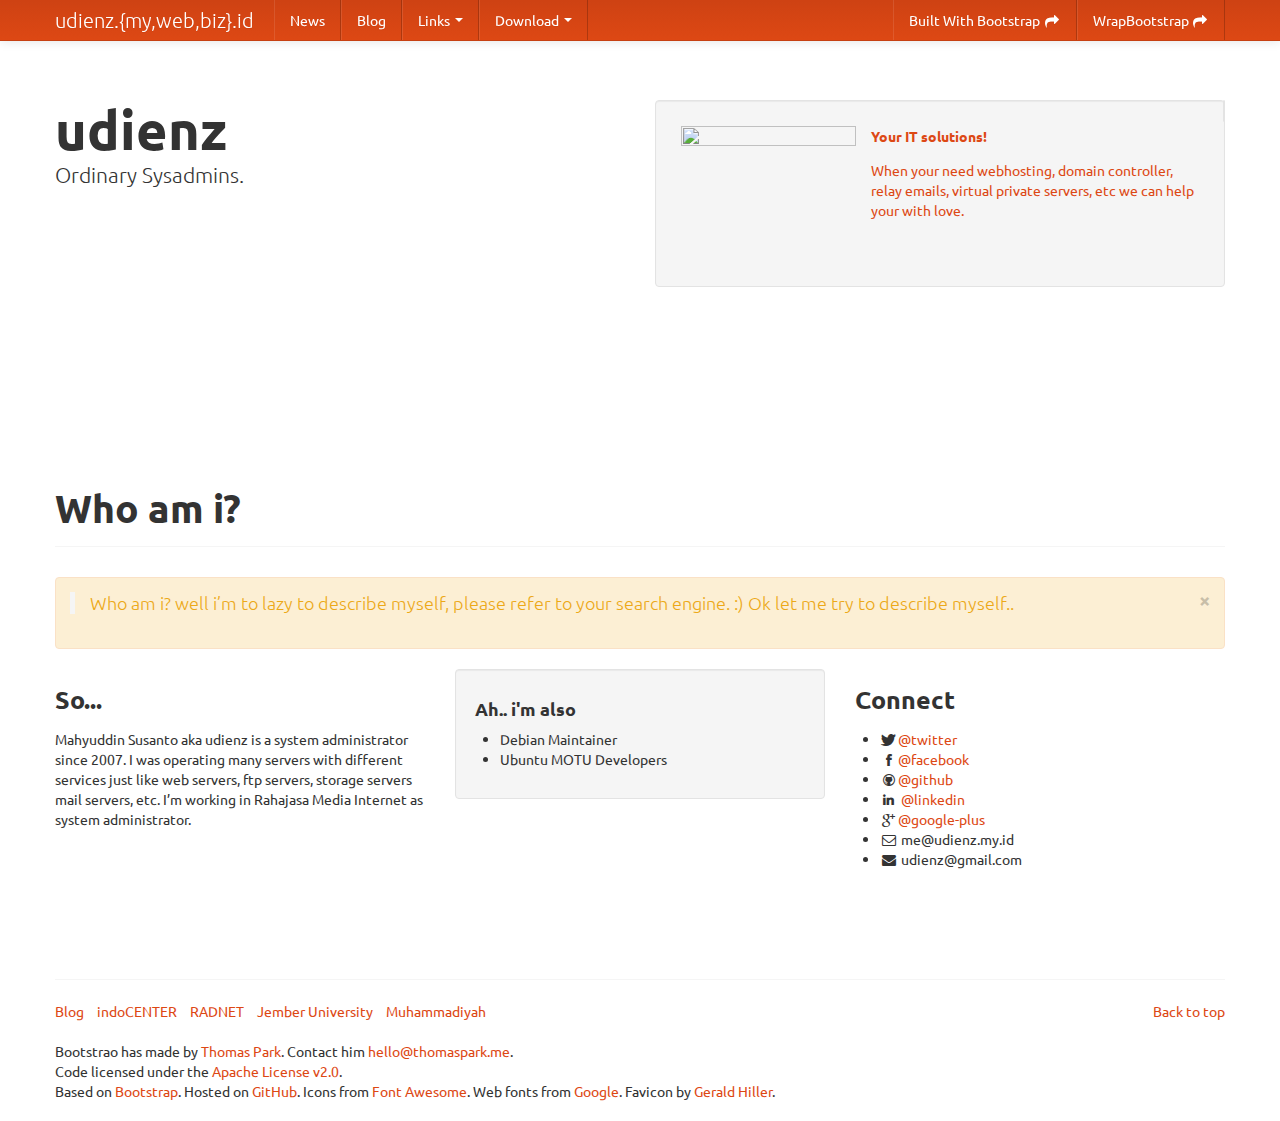
==== index.html @ 597991fa "Initial commit" ====
<!DOCTYPE html>
<html lang="en">
  <head>
    <meta charset="utf-8">
    <title>Bootswatch: United</title>
    <meta name="viewport" content="width=device-width, initial-scale=1.0">
    <meta name="description" content="Ubuntu orange and unique font.">
    <meta name="author" content="Thomas Park">

    <!--[if lt IE 9]>
      <script src="http://html5shim.googlecode.com/svn/trunk/html5.js"></script>
    <![endif]-->

    <link href="bootstrap.min.css" rel="stylesheet">
    <link href="../default/bootstrap-responsive.min.css" rel="stylesheet">
<!--    <link href="../css/font-awesome.min.css" rel="stylesheet"> -->
    <link href="../css/font-awesome.css" rel="stylesheet">
    <link href="../css/bootswatch.css" rel="stylesheet">

   <script type="text/javascript">

     var _gaq = _gaq || [];
      _gaq.push(['_setAccount', 'UA-23019901-1']);
      _gaq.push(['_setDomainName', "bootswatch.com"]);
        _gaq.push(['_setAllowLinker', true]);
      _gaq.push(['_trackPageview']);

     (function() {
       var ga = document.createElement('script'); ga.type = 'text/javascript'; ga.async = true;
       ga.src = ('https:' == document.location.protocol ? 'https://ssl' : 'http://www') + '.google-analytics.com/ga.js';
       var s = document.getElementsByTagName('script')[0]; s.parentNode.insertBefore(ga, s);
     })();

   </script>

  </head>

  <body class="preview" id="top" data-spy="scroll" data-target=".subnav" data-offset="80">
  <!--  <script src="../js/bsa.js"></script> -->


  <!-- Navbar
    ================================================== -->
 <div class="navbar navbar-fixed-top">
   <div class="navbar-inner">
     <div class="container">
       <a class="btn btn-navbar" data-toggle="collapse" data-target=".nav-collapse">
         <span class="icon-bar"></span>
         <span class="icon-bar"></span>
         <span class="icon-bar"></span>
       </a>
       <a class="brand" href="../">udienz.{my,web,biz}.id</a>
       <div class="nav-collapse collapse" id="main-menu">
        <ul class="nav" id="main-menu-left">
          <li><a onclick="pageTracker._link(this.href); return false;" href="http://news.bootswatch.com">News</a></li>
          <li><a id="swatch-link" href="http://log.udienz.web.id">Blog</a></li>
          <li class="dropdown">
            <a class="dropdown-toggle" data-toggle="dropdown" href="#">Links <b class="caret"></b></a>
            <ul class="dropdown-menu" id="swatch-menu">
              <li><a href="../default">Default</a></li>
              <li class="divider"></li>
              <li><a href="https://www.indocenter.co.id">indoCENTER</a></li>
              <li><a href="http://www.rad.net.id/">RADNET</a></li>
              <li><a href="../cosmo">Cosmo</a></li>
              <li><a href="../cyborg">Cyborg</a></li>
              <li><a href="../journal">Journal</a></li>
              <li><a href="../readable">Readable</a></li>
              <li><a href="../simplex">Simplex</a></li>
              <li><a href="../slate">Slate</a></li>
              <li><a href="../spacelab">Spacelab</a></li>
              <li><a href="../spruce">Spruce</a></li>
              <li><a href="../superhero">Superhero</a></li>
              <li><a href="../united">United</a></li>
            </ul>
          </li>
          <li class="dropdown" id="preview-menu">
            <a class="dropdown-toggle" data-toggle="dropdown" href="#">Download <b class="caret"></b></a>
            <ul class="dropdown-menu">
              <li><a target="_blank" href="bootstrap.min.css">bootstrap.min.css</a></li>
              <li><a target="_blank" href="bootstrap.css">bootstrap.css</a></li>
              <li class="divider"></li>
              <li><a target="_blank" href="variables.less">variables.less</a></li>
              <li><a target="_blank" href="bootswatch.less">bootswatch.less</a></li>
            </ul>
          </li>
        </ul>
        <ul class="nav pull-right" id="main-menu-right">
          <li><a rel="tooltip" target="_blank" href="http://builtwithbootstrap.com/" title="Showcase of Bootstrap sites &amp; apps" onclick="_gaq.push(['_trackEvent', 'click', 'outbound', 'builtwithbootstrap']);">Built With Bootstrap <i class="icon-share-alt"></i></a></li>
          <li><a rel="tooltip" target="_blank" href="https://wrapbootstrap.com/?ref=bsw" title="Marketplace for premium Bootstrap templates" onclick="_gaq.push(['_trackEvent', 'click', 'outbound', 'wrapbootstrap']);">WrapBootstrap <i class="icon-share-alt"></i></a></li>
        </ul>
       </div>
     </div>
   </div>
 </div>

    <div class="container">


<!-- Masthead
================================================== -->

<header class="jumbotron subhead" id="overview">
  <div class="row">
    <div class="span6">
      <h1>udienz</h1>
      <p class="lead">Ordinary Sysadmins.</p>
    </div>
    <div class="span6">
      <div class="bsa well">
          <div id="bsap_1277971" class="bsarocks bsap_c466df00a3cd5ee8568b5c4983b6bb19"></div>
      </div> 
      <div class="well" style="padding: 25px 25px 15px 25px;">
        <a href="https://www.indocenter.co.id/" target="_blank">
          <span style="float: left; margin: 0 15px 10px 0;">
            <img src="https://www.indocenter.co.id/img/logo_indocenter.png" width="175" height="135">
          </span>
        </a>
        <a href="https://www.indocenter.co.id/" target="_blank">
          <span style="display: block; font-weight: bold; margin-bottom: 1em;">Your IT solutions!</span>
          <span style="display: block;">When your need webhosting, domain controller, relay emails, virtual private servers, etc we can
          help your with love.</span>
        </a>
        <div style="clear:both"></div>
      </div>
    </div>
  </div>
  <!--
  <div class="subnav">
    <ul class="nav nav-pills">
      <li><a href="#typography">Typography</a></li>
      <li><a href="#navbar">Navbar</a></li>
      <li><a href="#buttons">Buttons</a></li>
      <li><a href="#forms">Forms</a></li>
      <li><a href="#tables">Tables</a></li>
      <li><a href="#miscellaneous">Miscellaneous</a></li>
    </ul>
  </div> -->

</header>




<!-- Typography
================================================== -->
<section id="typography">
  <div class="page-header">
    <h1>Who am i?</h1>
  </div>

  <!-- Headings & Paragraph Copy -->

  <div class="row">
    <div class="span12">
      <div class="alert alert-block">
          <a class="close">&times;</a>
      <blockquote>
        <p>Who am i? well i’m to lazy to describe myself, please refer to your search engine. :) Ok let me try to describe myself..</p>
        <!-- <small>Someone famous in <cite title="Source Title">Source Title</cite></small> -->
      </blockquote>
      </div>
    </div>
  </div>
  
  <div class="row">

    <div class="span4">
      <h3>So...</h3>
      <p>Mahyuddin Susanto aka udienz is a system administrator since 2007. I was operating many servers with different services just like web servers, ftp servers, storage servers mail servers, etc. I’m working in Rahajasa Media Internet as system administrator.</p>
    </div>
    
    <div class="span4">
      <div class="well">
        <h4>Ah.. i'm also</h4>
	 <ul>
	  <li>Debian Maintainer</li>
	  <li>Ubuntu MOTU Developers</li>
	 </ul>
      </div>
    </div>



    <div class="span4">
      <h3>Connect</h3>
       <ul class="the-icons">
      	<li><i class="icon-twitter"></i><a href="http://twitter.com/udienz">@twitter</a></li>
      	<li><i class="icon-facebook"></i><a href="https://www.facebook.com/udienz.net">@facebook</a></li>
      	<li><i class="icon-github"></i><a href="https://github.com/udienz">@github</a></li>
      	<li><i class="icon-linkedin"></i> <a href="http://www.linkedin.com/in/udienz">@linkedin</a></li>
      	<li><i class="icon-google-plus"></i><a href="https://plus.google.com/u/0/107949925303168950269">@google-plus</a></li>
        <li><i class="icon-envelope"></i> me@udienz.my.id</li>
        <li><i class="icon-envelope-alt"></i> udienz@gmail.com</li>
       </ul>
    </div>

  </div>

</section>

<br><br><br><br>

     <!-- Footer
      ================================================== -->
      <hr>

      <footer id="footer">
        <p class="pull-right"><a href="#top">Back to top</a></p>
        <div class="links">
          <a href="http://news.bootswatch.com" onclick="pageTracker._link(this.href); return false;">Blog</a>
          <a href="https://www.indocenter.co.id">indoCENTER</a>
          <a href="http://www.rad.net.id/">RADNET</a>
          <a href="http://www.unej.ac.id/">Jember University</a>
          <a href="http://muhammadiyah.or.id/">Muhammadiyah</a>
        </div>
        Bootstrao has made by <a href="http://thomaspark.me">Thomas Park</a>. Contact him <a href="mailto:hello@thomaspark.me">hello@thomaspark.me</a>.<br/>
        Code licensed under the <a href="http://www.apache.org/licenses/LICENSE-2.0">Apache License v2.0</a>.<br/>
        Based on <a href="http://twitter.github.com/bootstrap/">Bootstrap</a>. Hosted on <a href="http://pages.github.com/">GitHub</a>. Icons from <a href="http://fortawesome.github.com/Font-Awesome/">Font Awesome</a>. Web fonts from <a href="http://www.google.com/webfonts">Google</a>. Favicon by <a href="https://twitter.com/geraldhiller">Gerald Hiller</a>.</p>
      </footer>

    </div><!-- /container -->



    <!-- Le javascript
    ================================================== -->
    <!-- Placed at the end of the document so the pages load faster -->
    <script src="http://ajax.googleapis.com/ajax/libs/jquery/1.9.1/jquery.min.js"></script>
    <script src="../js/jquery.smooth-scroll.min.js"></script>
    <script src="../js/bootstrap.min.js"></script>
    <script src="../js/bootswatch.js"></script>


  </body>
</html>
---- css/bootswatch.css ----
section {
	margin-top: 60px;
	padding-top: 100px;
}

/* index */

.tooltip-inner {
	max-width: 500px;
}

.hero-unit {
	padding-bottom: 5px;
	background-color: #F3F3F3;
	border: 1px solid #ddd;
	text-align: center;
}

.hero-unit h1,
.hero-unit p {
	margin-bottom: 15px;
}

#social {
	display: inline-block;
	margin-top: 45px;
	text-align: center;
}

#gh-star {
	margin-right: 10px;
}

.twitter-share-button  {
	margin-right: 15px;
}

.rss-button {
	width: 40px;
	height: 14px;
	font-size: 11px;
	line-height: 14px;
	font-weight: bold;
	margin: 0 0 10px;
	padding: 2px 5px 2px 4px;
}

.index h3 {
	text-align: center;
	font-size: 20px;
}

#ticker {
	margin-top: 40px;
	margin-bottom: 10px;
	font-size: 14px;
	line-height: 1.4;
}

.about {
	margin-top: 40px;
	margin-bottom: 40px;
}

.about > div {
	margin-bottom: 20px;
}

.about h3 {
	margin: 0;
	text-align: left;
}

.about i {
	margin-right: 8px;
	font-size: 1.3em;
}

#gallery {
	padding-top: 60px;
}

.thumbnail {
	margin-bottom: 20px;
	background-color: #f3f3f3;
	background-color: rgba(0, 0, 0, 0.05);
}

.thumbnail img {
	width: 100%;
	-webkit-border-radius: 7px;
	-moz-border-radius: 7px;
	border-radius: 7px;
}

.thumbnail .caption {
	color: inherit;
}

.thumbnail .caption p {
	overflow: hidden;
	text-overflow: ellipsis;
	white-space: nowrap;
}

.thumbnail h3 {
	text-align: left;
	margin-bottom: 0;
}

.thumbnail .btn-toolbar {
	margin-top: 15px;
	text-align: right;
}

#more {
	margin-top: 40px;
	margin-bottom: 20px;
	text-align: center;
}

.links {
	margin-bottom: 20px;
}

.links > a {
	margin-right: 10px;
}

.bsa {
	float: right;
	max-width: 400px;
	padding: 0;
}

body .one .bsa_it_ad {
	margin-bottom: -10px;
	padding: 25px 25px 15px 25px;
	background: none;
	border: none;
	font-family: inherit;
	color: inherit;
}

body .one .bsa_it_ad .bsa_it_t,
body .one .bsa_it_ad .bsa_it_d {
	color: inherit;
	font-size: inherit;
}

body .one .bsa_it_p {
	display: none;
}

.bsap img {
	-webkit-border-radius: 0;
	-moz-border-radius: 0;
	border-radius: 0;
}

#footer {
	margin-bottom: 20px;
}

#footer .links a {
	margin-right: 10px;
}

@media (max-width: 480px) {

	.hero-unit {
		padding: 20px 20px 0;
		margin: 0 0 20px;
	}

	.hero-unit h1 {
		font-size: 36px;
	}

	.hero-unit iframe {
		margin-right: 0 !important;
	}

	#social {
		margin-top: 0px;
		margin-bottom: 20px;
	}

	#social > span {
		display: block;
	}

	#ticker {
		margin-top: 0;
	}

	.about {
		margin-top: 0;
	}

	.about h3 {
		margin-top: 30px;
	}

	.about p {
		margin-bottom: 0;
	}

	.thumbnail .btn {
		font-size: 15px;
	}

	.modal {
		position: fixed !important;
		top: 25% !important;
	}
}

@media (min-width: 481px) and (max-width: 767px) {

	.hero-unit {
		margin-top: 0;
		padding: 30px;
	}

	.about {
		margin-top: 0;
	}
}

@media (max-width: 767px) {


	section {
		padding-top: 20px;
	}

	.bsa {
		float: none;
	}
}

@media (max-width: 979px) and (min-width: 768px) {

	.index .navbar {
		margin-bottom: 0;
	}

	.hero-unit {
		border-radius: 0;
	}

	section {
		padding-top: 20px;
	}

	.thumbnail .btn {
		padding: 6px 10px;
		font-size: 14px;
	}
}

@media (min-width: 980px) {

	.index {
		padding-top: 40px;
	}

	.preview {
		padding-top: 100px;
	}
}

/* preview */

.subhead {
	padding-bottom: 0;
	margin-bottom: 9px;
}

.subhead h1 {
	font-size: 54px;
}

.subhead > div:first-child {
	min-height: 200px;
}

/* subnav */
 
.subnav {
	margin-bottom: 60px;
	width: 100%;
	height: 36px;
	background-color: #eeeeee; /* Old browsers */
	background-repeat: repeat-x; /* Repeat the gradient */
	background-image: -moz-linear-gradient(top, #f5f5f5 0%, #eeeeee 100%); /* FF3.6+ */
	background-image: -webkit-gradient(linear, left top, left bottom, color-stop(0%,#f5f5f5), color-stop(100%,#eeeeee)); /* Chrome,Safari4+ */
	background-image: -webkit-linear-gradient(top, #f5f5f5 0%,#eeeeee 100%); /* Chrome 10+,Safari 5.1+ */
	background-image: -ms-linear-gradient(top, #f5f5f5 0%,#eeeeee 100%); /* IE10+ */
	background-image: -o-linear-gradient(top, #f5f5f5 0%,#eeeeee 100%); /* Opera 11.10+ */
	filter: progid:DXImageTransform.Microsoft.gradient( startColorstr='#f5f5f5', endColorstr='#eeeeee',GradientType=0 ); /* IE6-9 */
	background-image: linear-gradient(top, #f5f5f5 0%,#eeeeee 100%); /* W3C */
	border: 1px solid #e5e5e5;
	-webkit-border-radius: 4px;
	-moz-border-radius: 4px;
	border-radius: 4px;
}
 
.subnav .nav {
	margin-bottom: 0;
}
 
.subnav .nav > li > a {
	margin: 0;
	padding-top:    11px;
	padding-bottom: 11px;
	border-left: 1px solid #f5f5f5;
	border-right: 1px solid #e5e5e5;
	-webkit-border-radius: 0;
	-moz-border-radius: 0;
	border-radius: 0;
}
 
.subnav .nav > .active > a,
.subnav .nav > .active > a:hover {
	padding-left: 13px;
	color: #777;
	background-color: #e9e9e9;
	border-right-color: #ddd;
	border-left: 0;
	-webkit-box-shadow: inset 0 3px 5px rgba(0,0,0,.05);
	-moz-box-shadow: inset 0 3px 5px rgba(0,0,0,.05);
	box-shadow: inset 0 3px 5px rgba(0,0,0,.05);
}
 
.subnav .nav > .active > a .caret,
.subnav .nav > .active > a:hover .caret {
	border-top-color: #777;
}
 
.subnav .nav > li:first-child > a,
.subnav .nav > li:first-child > a:hover {
	border-left: 0;
	padding-left: 12px;
	-webkit-border-radius: 4px 0 0 4px;
	-moz-border-radius: 4px 0 0 4px;
	border-radius: 4px 0 0 4px;
}
 
.subnav .nav > li:last-child > a {
	border-right: 0;
}
 
.subnav .dropdown-menu {
	-webkit-border-radius: 0 0 4px 4px;
	-moz-border-radius: 0 0 4px 4px;
	border-radius: 0 0 4px 4px;
}
 
@media (max-width: 767px) {
 
	.subnav {
		position: static;
		top: auto;
		z-index: auto;
		width: auto;
		height: auto;
		background: #fff; /* whole background property since we use a background-image for gradient */
		-webkit-box-shadow: none;
		-moz-box-shadow: none;
		box-shadow: none;
	}
 
	.subnav .nav > li {
		float: none;
	}
 
	.subnav .nav > li > a {
		border: 0;
	}
 
	.subnav .nav > li + li > a {
		border-top: 1px solid #e5e5e5;
	}
 
	.subnav .nav > li:first-child > a,
	.subnav .nav > li:first-child > a:hover {
		-webkit-border-radius: 4px 4px 0 0;
		-moz-border-radius: 4px 4px 0 0;
		border-radius: 4px 4px 0 0;
	}
}
 
@media (min-width: 980px) {
  
	.subnav-fixed {
		position: fixed;
		top: 40px;
		left: 0;
		right: 0;
		z-index: 1020; /* 10 less than .navbar-fixed to prevent any overlap */
		border-color: #d5d5d5;
		border-width: 0 0 1px; /* drop the border on the fixed edges */
		-webkit-border-radius: 0;
		-moz-border-radius: 0;
		border-radius: 0;
		-webkit-box-shadow: inset 0 1px 0 #fff, 0 1px 5px rgba(0,0,0,.1);
		-moz-box-shadow: inset 0 1px 0 #fff, 0 1px 5px rgba(0,0,0,.1);
		box-shadow: inset 0 1px 0 #fff, 0 1px 5px rgba(0,0,0,.1);
		filter: progid:DXImageTransform.Microsoft.gradient(enabled=false); /* IE6-9 */
	}
  
	.subnav-fixed .nav {
		width: 938px;
		margin: 0 auto;
		padding: 0 1px;
	}
  
	.subnav .nav > li:first-child > a,
	.subnav .nav > li:first-child > a:hover {
		-webkit-border-radius: 0;
		-moz-border-radius: 0;
		border-radius: 0;
	}
}
 
@media (min-width: 1210px) {
 
	.subnav-fixed .nav {
		width: 1168px; /* 2px less to account for left/right borders being removed when in fixed mode */
	}
}
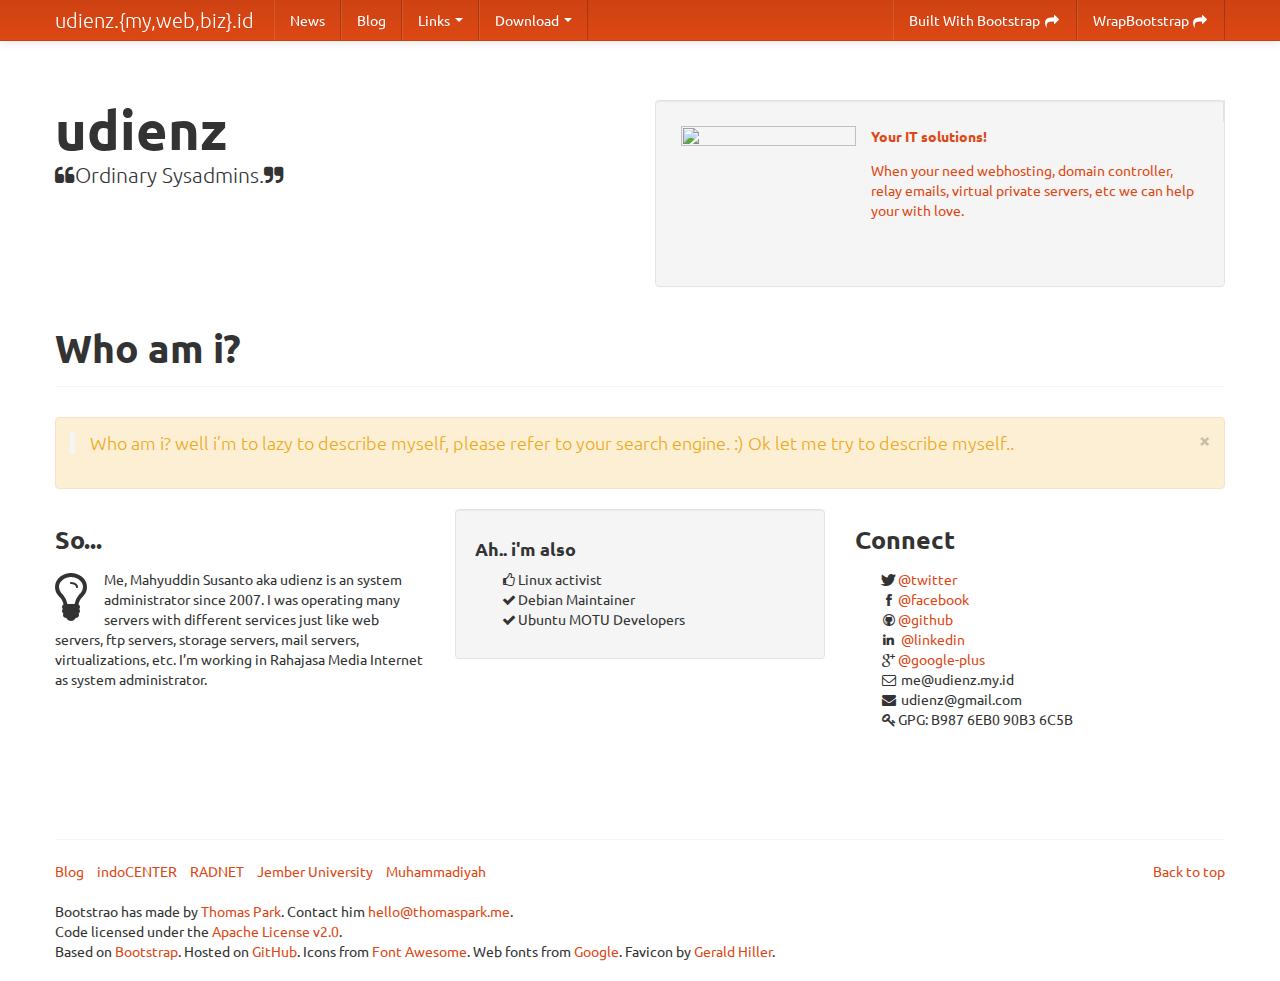
==== commit e0700603: "Change from Ubuntu theme to Canonical Theme" ====
--- a/index.html
+++ b/index.html
@@ -2,7 +2,7 @@
 <html lang="en">
   <head>
     <meta charset="utf-8">
-    <title>Bootswatch: United</title>
+    <title>udienz.{biz,my,web}.id</title>
     <meta name="viewport" content="width=device-width, initial-scale=1.0">
     <meta name="description" content="Ubuntu orange and unique font.">
     <meta name="author" content="Thomas Park">
@@ -12,16 +12,16 @@
     <![endif]-->
 
     <link href="bootstrap.min.css" rel="stylesheet">
-    <link href="../default/bootstrap-responsive.min.css" rel="stylesheet">
+    <link href="/default/bootstrap-responsive.min.css" rel="stylesheet">
 <!--    <link href="../css/font-awesome.min.css" rel="stylesheet"> -->
-    <link href="../css/font-awesome.css" rel="stylesheet">
-    <link href="../css/bootswatch.css" rel="stylesheet">
+    <link href="/css/font-awesome.css" rel="stylesheet">
+    <link href="/css/bootswatch.css" rel="stylesheet">
 
    <script type="text/javascript">
 
      var _gaq = _gaq || [];
       _gaq.push(['_setAccount', 'UA-23019901-1']);
-      _gaq.push(['_setDomainName', "bootswatch.com"]);
+      _gaq.push(['_setDomainName', "udienz.my.id"]);
         _gaq.push(['_setAllowLinker', true]);
       _gaq.push(['_trackPageview']);
 
@@ -41,7 +41,7 @@
 
   <!-- Navbar
     ================================================== -->
- <div class="navbar navbar-fixed-top">
+ <div class="navbar navbar-fixed-top navbar-inner-inverse">
    <div class="navbar-inner">
      <div class="container">
        <a class="btn btn-navbar" data-toggle="collapse" data-target=".nav-collapse">
@@ -103,7 +103,7 @@
   <div class="row">
     <div class="span6">
       <h1>udienz</h1>
-      <p class="lead">Ordinary Sysadmins.</p>
+      <p class="lead"><i class="icon-quote-left"></i>Ordinary Sysadmins.<i class="icon-quote-right"></i></p>
     </div>
     <div class="span6">
       <div class="bsa well">
@@ -166,15 +166,16 @@
 
     <div class="span4">
       <h3>So...</h3>
-      <p>Mahyuddin Susanto aka udienz is a system administrator since 2007. I was operating many servers with different services just like web servers, ftp servers, storage servers mail servers, etc. I’m working in Rahajasa Media Internet as system administrator.</p>
+      <p><i class="icon-lightbulb icon-4x pull-left"></i>Me, Mahyuddin Susanto aka udienz is an system administrator since 2007. I was operating many servers with different services just like web servers, ftp servers, storage servers, mail servers, virtualizations, etc. I’m working in Rahajasa Media Internet as system administrator.</p>
     </div>
     
     <div class="span4">
       <div class="well">
         <h4>Ah.. i'm also</h4>
-	 <ul>
-	  <li>Debian Maintainer</li>
-	  <li>Ubuntu MOTU Developers</li>
+	 <ul class="the-icons" style="list-style-type: none;">
+	  <li><i class="icon-thumbs-up"></i>Linux activist</li>
+	  <li><i class="icon-ok"></i>Debian Maintainer</li>
+	  <li><i class="icon-ok"></i>Ubuntu MOTU Developers</li>
 	 </ul>
       </div>
     </div>
@@ -183,7 +184,7 @@
 
     <div class="span4">
       <h3>Connect</h3>
-       <ul class="the-icons">
+       <ul class="the-icons" style="list-style-type: none;">
       	<li><i class="icon-twitter"></i><a href="http://twitter.com/udienz">@twitter</a></li>
       	<li><i class="icon-facebook"></i><a href="https://www.facebook.com/udienz.net">@facebook</a></li>
       	<li><i class="icon-github"></i><a href="https://github.com/udienz">@github</a></li>
@@ -191,6 +192,7 @@
       	<li><i class="icon-google-plus"></i><a href="https://plus.google.com/u/0/107949925303168950269">@google-plus</a></li>
         <li><i class="icon-envelope"></i> me@udienz.my.id</li>
         <li><i class="icon-envelope-alt"></i> udienz@gmail.com</li>
+        <li><i class="icon-key"></i>GPG: B987 6EB0 90B3 6C5B</li>
        </ul>
     </div>
 
--- a/css/bootswatch.css
+++ b/css/bootswatch.css
@@ -1,6 +1,7 @@
 section {
-	margin-top: 60px;
+/*	margin-top: 60px;
 	padding-top: 100px;
+	*/
 }
 
 /* index */
@@ -430,4 +431,4 @@
 	.subnav-fixed .nav {
 		width: 1168px; /* 2px less to account for left/right borders being removed when in fixed mode */
 	}
-}+}
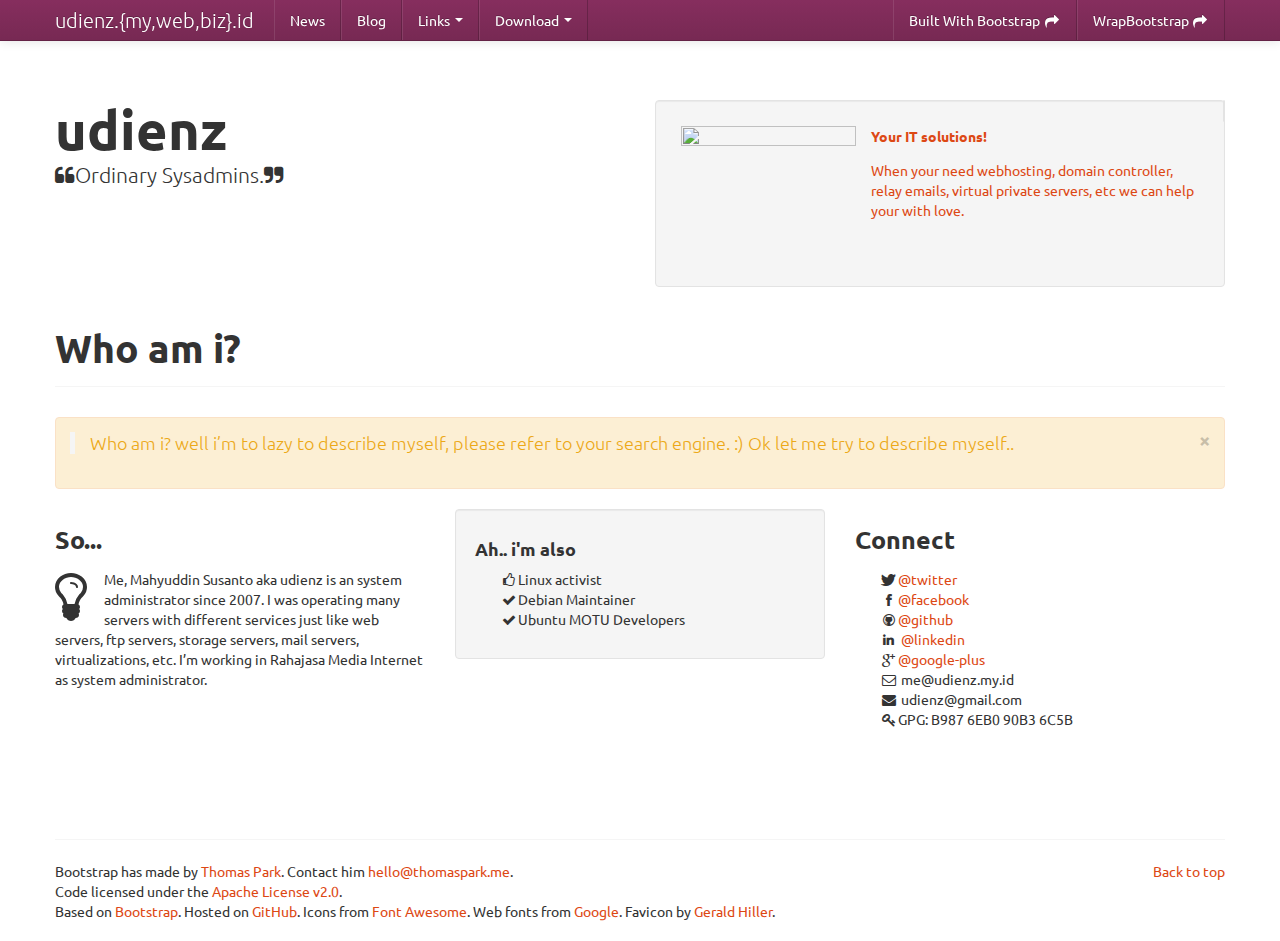
==== commit 9daaa05c: "fix typos at navbar-inverse delete footer links" ====
--- a/index.html
+++ b/index.html
@@ -41,7 +41,7 @@
 
   <!-- Navbar
     ================================================== -->
- <div class="navbar navbar-fixed-top navbar-inner-inverse">
+ <div class="navbar navbar-fixed-top navbar-inverse">
    <div class="navbar-inner">
      <div class="container">
        <a class="btn btn-navbar" data-toggle="collapse" data-target=".nav-collapse">
@@ -201,21 +201,13 @@
 </section>
 
 <br><br><br><br>
-
      <!-- Footer
       ================================================== -->
       <hr>
 
       <footer id="footer">
         <p class="pull-right"><a href="#top">Back to top</a></p>
-        <div class="links">
-          <a href="http://news.bootswatch.com" onclick="pageTracker._link(this.href); return false;">Blog</a>
-          <a href="https://www.indocenter.co.id">indoCENTER</a>
-          <a href="http://www.rad.net.id/">RADNET</a>
-          <a href="http://www.unej.ac.id/">Jember University</a>
-          <a href="http://muhammadiyah.or.id/">Muhammadiyah</a>
-        </div>
-        Bootstrao has made by <a href="http://thomaspark.me">Thomas Park</a>. Contact him <a href="mailto:hello@thomaspark.me">hello@thomaspark.me</a>.<br/>
+        Bootstrap has made by <a href="http://thomaspark.me">Thomas Park</a>. Contact him <a href="mailto:hello@thomaspark.me">hello@thomaspark.me</a>.<br/>
         Code licensed under the <a href="http://www.apache.org/licenses/LICENSE-2.0">Apache License v2.0</a>.<br/>
         Based on <a href="http://twitter.github.com/bootstrap/">Bootstrap</a>. Hosted on <a href="http://pages.github.com/">GitHub</a>. Icons from <a href="http://fortawesome.github.com/Font-Awesome/">Font Awesome</a>. Web fonts from <a href="http://www.google.com/webfonts">Google</a>. Favicon by <a href="https://twitter.com/geraldhiller">Gerald Hiller</a>.</p>
       </footer>
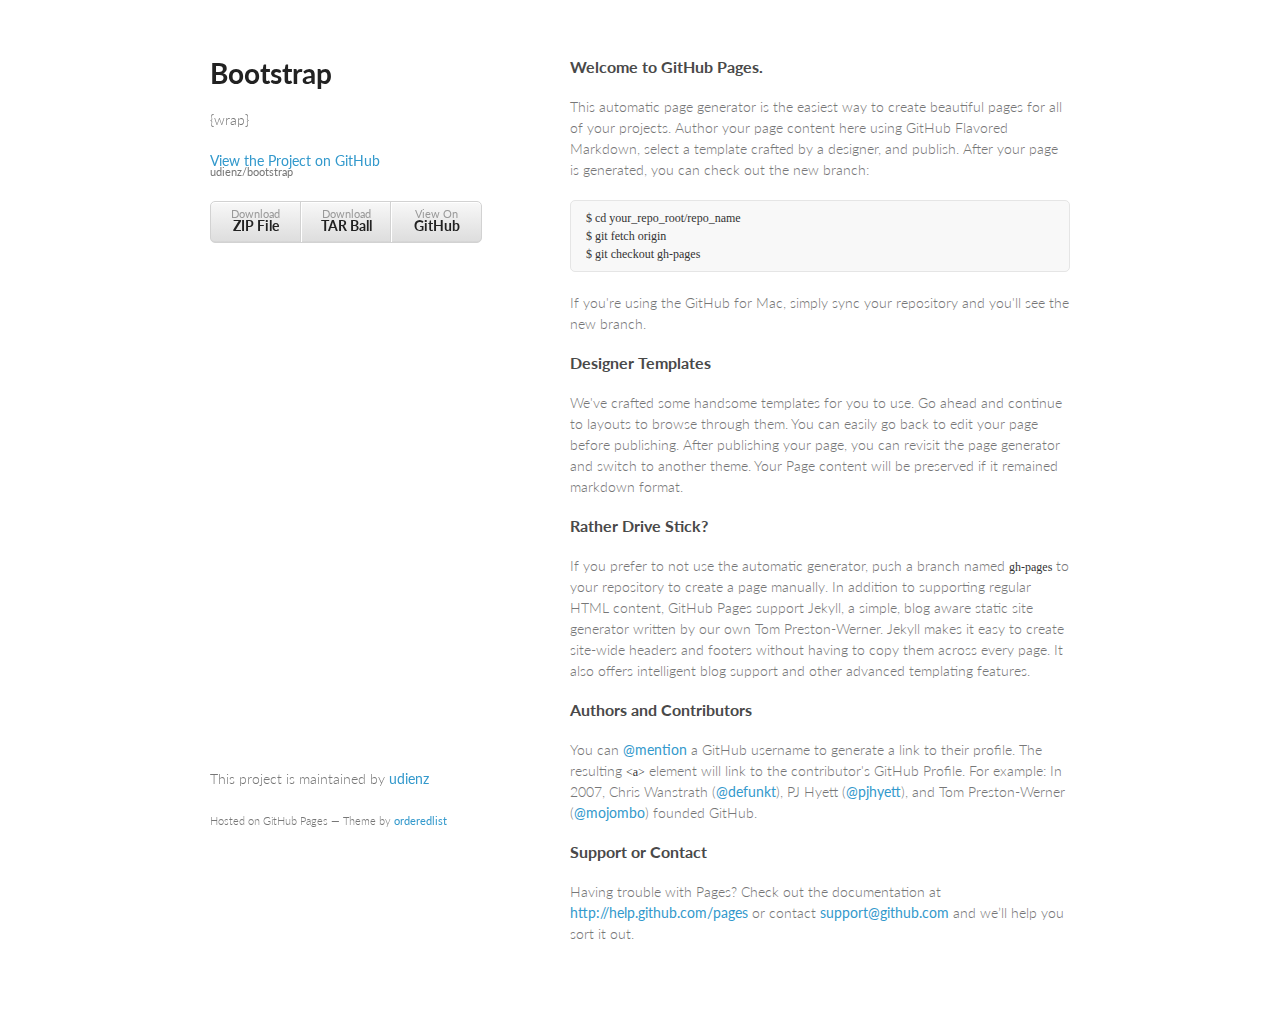
==== commit b3675b85: "Create gh-pages branch via GitHub" ====
--- a/index.html
+++ b/index.html
@@ -1,229 +1,66 @@
-<!DOCTYPE html>
-<html lang="en">
+<!doctype html>
+<html>
   <head>
     <meta charset="utf-8">
-    <title>udienz.{biz,my,web}.id</title>
-    <meta name="viewport" content="width=device-width, initial-scale=1.0">
-    <meta name="description" content="Ubuntu orange and unique font.">
-    <meta name="author" content="Thomas Park">
+    <meta http-equiv="X-UA-Compatible" content="chrome=1">
+    <title>Bootstrap by udienz</title>
 
+    <link rel="stylesheet" href="stylesheets/styles.css">
+    <link rel="stylesheet" href="stylesheets/pygment_trac.css">
+    <meta name="viewport" content="width=device-width, initial-scale=1, user-scalable=no">
     <!--[if lt IE 9]>
-      <script src="http://html5shim.googlecode.com/svn/trunk/html5.js"></script>
+    <script src="//html5shiv.googlecode.com/svn/trunk/html5.js"></script>
     <![endif]-->
+  </head>
+  <body>
+    <div class="wrapper">
+      <header>
+        <h1>Bootstrap</h1>
+        <p>{wrap}</p>
 
-    <link href="bootstrap.min.css" rel="stylesheet">
-    <link href="/default/bootstrap-responsive.min.css" rel="stylesheet">
-<!--    <link href="../css/font-awesome.min.css" rel="stylesheet"> -->
-    <link href="/css/font-awesome.css" rel="stylesheet">
-    <link href="/css/bootswatch.css" rel="stylesheet">
-
-   <script type="text/javascript">
-
-     var _gaq = _gaq || [];
-      _gaq.push(['_setAccount', 'UA-23019901-1']);
-      _gaq.push(['_setDomainName', "udienz.my.id"]);
-        _gaq.push(['_setAllowLinker', true]);
-      _gaq.push(['_trackPageview']);
-
-     (function() {
-       var ga = document.createElement('script'); ga.type = 'text/javascript'; ga.async = true;
-       ga.src = ('https:' == document.location.protocol ? 'https://ssl' : 'http://www') + '.google-analytics.com/ga.js';
-       var s = document.getElementsByTagName('script')[0]; s.parentNode.insertBefore(ga, s);
-     })();
-
-   </script>
-
-  </head>
-
-  <body class="preview" id="top" data-spy="scroll" data-target=".subnav" data-offset="80">
-  <!--  <script src="../js/bsa.js"></script> -->
+        <p class="view"><a href="https://github.com/udienz/bootstrap">View the Project on GitHub <small>udienz/bootstrap</small></a></p>
 
 
-  <!-- Navbar
-    ================================================== -->
- <div class="navbar navbar-fixed-top navbar-inverse">
-   <div class="navbar-inner">
-     <div class="container">
-       <a class="btn btn-navbar" data-toggle="collapse" data-target=".nav-collapse">
-         <span class="icon-bar"></span>
-         <span class="icon-bar"></span>
-         <span class="icon-bar"></span>
-       </a>
-       <a class="brand" href="../">udienz.{my,web,biz}.id</a>
-       <div class="nav-collapse collapse" id="main-menu">
-        <ul class="nav" id="main-menu-left">
-          <li><a onclick="pageTracker._link(this.href); return false;" href="http://news.bootswatch.com">News</a></li>
-          <li><a id="swatch-link" href="http://log.udienz.web.id">Blog</a></li>
-          <li class="dropdown">
-            <a class="dropdown-toggle" data-toggle="dropdown" href="#">Links <b class="caret"></b></a>
-            <ul class="dropdown-menu" id="swatch-menu">
-              <li><a href="../default">Default</a></li>
-              <li class="divider"></li>
-              <li><a href="https://www.indocenter.co.id">indoCENTER</a></li>
-              <li><a href="http://www.rad.net.id/">RADNET</a></li>
-              <li><a href="../cosmo">Cosmo</a></li>
-              <li><a href="../cyborg">Cyborg</a></li>
-              <li><a href="../journal">Journal</a></li>
-              <li><a href="../readable">Readable</a></li>
-              <li><a href="../simplex">Simplex</a></li>
-              <li><a href="../slate">Slate</a></li>
-              <li><a href="../spacelab">Spacelab</a></li>
-              <li><a href="../spruce">Spruce</a></li>
-              <li><a href="../superhero">Superhero</a></li>
-              <li><a href="../united">United</a></li>
-            </ul>
-          </li>
-          <li class="dropdown" id="preview-menu">
-            <a class="dropdown-toggle" data-toggle="dropdown" href="#">Download <b class="caret"></b></a>
-            <ul class="dropdown-menu">
-              <li><a target="_blank" href="bootstrap.min.css">bootstrap.min.css</a></li>
-              <li><a target="_blank" href="bootstrap.css">bootstrap.css</a></li>
-              <li class="divider"></li>
-              <li><a target="_blank" href="variables.less">variables.less</a></li>
-              <li><a target="_blank" href="bootswatch.less">bootswatch.less</a></li>
-            </ul>
-          </li>
+        <ul>
+          <li><a href="https://github.com/udienz/bootstrap/zipball/master">Download <strong>ZIP File</strong></a></li>
+          <li><a href="https://github.com/udienz/bootstrap/tarball/master">Download <strong>TAR Ball</strong></a></li>
+          <li><a href="https://github.com/udienz/bootstrap">View On <strong>GitHub</strong></a></li>
         </ul>
-        <ul class="nav pull-right" id="main-menu-right">
-          <li><a rel="tooltip" target="_blank" href="http://builtwithbootstrap.com/" title="Showcase of Bootstrap sites &amp; apps" onclick="_gaq.push(['_trackEvent', 'click', 'outbound', 'builtwithbootstrap']);">Built With Bootstrap <i class="icon-share-alt"></i></a></li>
-          <li><a rel="tooltip" target="_blank" href="https://wrapbootstrap.com/?ref=bsw" title="Marketplace for premium Bootstrap templates" onclick="_gaq.push(['_trackEvent', 'click', 'outbound', 'wrapbootstrap']);">WrapBootstrap <i class="icon-share-alt"></i></a></li>
-        </ul>
-       </div>
-     </div>
-   </div>
- </div>
+      </header>
+      <section>
+        <h3>Welcome to GitHub Pages.</h3>
 
-    <div class="container">
+<p>This automatic page generator is the easiest way to create beautiful pages for all of your projects. Author your page content here using GitHub Flavored Markdown, select a template crafted by a designer, and publish. After your page is generated, you can check out the new branch:</p>
 
+<pre><code>$ cd your_repo_root/repo_name
+$ git fetch origin
+$ git checkout gh-pages
+</code></pre>
 
-<!-- Masthead
-================================================== -->
+<p>If you're using the GitHub for Mac, simply sync your repository and you'll see the new branch.</p>
 
-<header class="jumbotron subhead" id="overview">
-  <div class="row">
-    <div class="span6">
-      <h1>udienz</h1>
-      <p class="lead"><i class="icon-quote-left"></i>Ordinary Sysadmins.<i class="icon-quote-right"></i></p>
+<h3>Designer Templates</h3>
+
+<p>We've crafted some handsome templates for you to use. Go ahead and continue to layouts to browse through them. You can easily go back to edit your page before publishing. After publishing your page, you can revisit the page generator and switch to another theme. Your Page content will be preserved if it remained markdown format.</p>
+
+<h3>Rather Drive Stick?</h3>
+
+<p>If you prefer to not use the automatic generator, push a branch named <code>gh-pages</code> to your repository to create a page manually. In addition to supporting regular HTML content, GitHub Pages support Jekyll, a simple, blog aware static site generator written by our own Tom Preston-Werner. Jekyll makes it easy to create site-wide headers and footers without having to copy them across every page. It also offers intelligent blog support and other advanced templating features.</p>
+
+<h3>Authors and Contributors</h3>
+
+<p>You can <a href="https://github.com/blog/821" class="user-mention">@mention</a> a GitHub username to generate a link to their profile. The resulting <code>&lt;a&gt;</code> element will link to the contributor's GitHub Profile. For example: In 2007, Chris Wanstrath (<a href="https://github.com/defunkt" class="user-mention">@defunkt</a>), PJ Hyett (<a href="https://github.com/pjhyett" class="user-mention">@pjhyett</a>), and Tom Preston-Werner (<a href="https://github.com/mojombo" class="user-mention">@mojombo</a>) founded GitHub.</p>
+
+<h3>Support or Contact</h3>
+
+<p>Having trouble with Pages? Check out the documentation at <a href="http://help.github.com/pages">http://help.github.com/pages</a> or contact <a href="mailto:support@github.com">support@github.com</a> and we’ll help you sort it out.</p>
+      </section>
+      <footer>
+        <p>This project is maintained by <a href="https://github.com/udienz">udienz</a></p>
+        <p><small>Hosted on GitHub Pages &mdash; Theme by <a href="https://github.com/orderedlist">orderedlist</a></small></p>
+      </footer>
     </div>
-    <div class="span6">
-      <div class="bsa well">
-          <div id="bsap_1277971" class="bsarocks bsap_c466df00a3cd5ee8568b5c4983b6bb19"></div>
-      </div> 
-      <div class="well" style="padding: 25px 25px 15px 25px;">
-        <a href="https://www.indocenter.co.id/" target="_blank">
-          <span style="float: left; margin: 0 15px 10px 0;">
-            <img src="https://www.indocenter.co.id/img/logo_indocenter.png" width="175" height="135">
-          </span>
-        </a>
-        <a href="https://www.indocenter.co.id/" target="_blank">
-          <span style="display: block; font-weight: bold; margin-bottom: 1em;">Your IT solutions!</span>
-          <span style="display: block;">When your need webhosting, domain controller, relay emails, virtual private servers, etc we can
-          help your with love.</span>
-        </a>
-        <div style="clear:both"></div>
-      </div>
-    </div>
-  </div>
-  <!--
-  <div class="subnav">
-    <ul class="nav nav-pills">
-      <li><a href="#typography">Typography</a></li>
-      <li><a href="#navbar">Navbar</a></li>
-      <li><a href="#buttons">Buttons</a></li>
-      <li><a href="#forms">Forms</a></li>
-      <li><a href="#tables">Tables</a></li>
-      <li><a href="#miscellaneous">Miscellaneous</a></li>
-    </ul>
-  </div> -->
-
-</header>
-
-
-
-
-<!-- Typography
-================================================== -->
-<section id="typography">
-  <div class="page-header">
-    <h1>Who am i?</h1>
-  </div>
-
-  <!-- Headings & Paragraph Copy -->
-
-  <div class="row">
-    <div class="span12">
-      <div class="alert alert-block">
-          <a class="close">&times;</a>
-      <blockquote>
-        <p>Who am i? well i’m to lazy to describe myself, please refer to your search engine. :) Ok let me try to describe myself..</p>
-        <!-- <small>Someone famous in <cite title="Source Title">Source Title</cite></small> -->
-      </blockquote>
-      </div>
-    </div>
-  </div>
-  
-  <div class="row">
-
-    <div class="span4">
-      <h3>So...</h3>
-      <p><i class="icon-lightbulb icon-4x pull-left"></i>Me, Mahyuddin Susanto aka udienz is an system administrator since 2007. I was operating many servers with different services just like web servers, ftp servers, storage servers, mail servers, virtualizations, etc. I’m working in Rahajasa Media Internet as system administrator.</p>
-    </div>
+    <script src="javascripts/scale.fix.js"></script>
     
-    <div class="span4">
-      <div class="well">
-        <h4>Ah.. i'm also</h4>
-	 <ul class="the-icons" style="list-style-type: none;">
-	  <li><i class="icon-thumbs-up"></i>Linux activist</li>
-	  <li><i class="icon-ok"></i>Debian Maintainer</li>
-	  <li><i class="icon-ok"></i>Ubuntu MOTU Developers</li>
-	 </ul>
-      </div>
-    </div>
-
-
-
-    <div class="span4">
-      <h3>Connect</h3>
-       <ul class="the-icons" style="list-style-type: none;">
-      	<li><i class="icon-twitter"></i><a href="http://twitter.com/udienz">@twitter</a></li>
-      	<li><i class="icon-facebook"></i><a href="https://www.facebook.com/udienz.net">@facebook</a></li>
-      	<li><i class="icon-github"></i><a href="https://github.com/udienz">@github</a></li>
-      	<li><i class="icon-linkedin"></i> <a href="http://www.linkedin.com/in/udienz">@linkedin</a></li>
-      	<li><i class="icon-google-plus"></i><a href="https://plus.google.com/u/0/107949925303168950269">@google-plus</a></li>
-        <li><i class="icon-envelope"></i> me@udienz.my.id</li>
-        <li><i class="icon-envelope-alt"></i> udienz@gmail.com</li>
-        <li><i class="icon-key"></i>GPG: B987 6EB0 90B3 6C5B</li>
-       </ul>
-    </div>
-
-  </div>
-
-</section>
-
-<br><br><br><br>
-     <!-- Footer
-      ================================================== -->
-      <hr>
-
-      <footer id="footer">
-        <p class="pull-right"><a href="#top">Back to top</a></p>
-        Bootstrap has made by <a href="http://thomaspark.me">Thomas Park</a>. Contact him <a href="mailto:hello@thomaspark.me">hello@thomaspark.me</a>.<br/>
-        Code licensed under the <a href="http://www.apache.org/licenses/LICENSE-2.0">Apache License v2.0</a>.<br/>
-        Based on <a href="http://twitter.github.com/bootstrap/">Bootstrap</a>. Hosted on <a href="http://pages.github.com/">GitHub</a>. Icons from <a href="http://fortawesome.github.com/Font-Awesome/">Font Awesome</a>. Web fonts from <a href="http://www.google.com/webfonts">Google</a>. Favicon by <a href="https://twitter.com/geraldhiller">Gerald Hiller</a>.</p>
-      </footer>
-
-    </div><!-- /container -->
-
-
-
-    <!-- Le javascript
-    ================================================== -->
-    <!-- Placed at the end of the document so the pages load faster -->
-    <script src="http://ajax.googleapis.com/ajax/libs/jquery/1.9.1/jquery.min.js"></script>
-    <script src="../js/jquery.smooth-scroll.min.js"></script>
-    <script src="../js/bootstrap.min.js"></script>
-    <script src="../js/bootswatch.js"></script>
-
-
   </body>
-</html>
+</html>--- a/stylesheets/styles.css
+++ b/stylesheets/styles.css
@@ -0,0 +1,255 @@
+@import url(https://fonts.googleapis.com/css?family=Lato:300italic,700italic,300,700);
+
+body {
+  padding:50px;
+  font:14px/1.5 Lato, "Helvetica Neue", Helvetica, Arial, sans-serif;
+  color:#777;
+  font-weight:300;
+}
+
+h1, h2, h3, h4, h5, h6 {
+  color:#222;
+  margin:0 0 20px;
+}
+
+p, ul, ol, table, pre, dl {
+  margin:0 0 20px;
+}
+
+h1, h2, h3 {
+  line-height:1.1;
+}
+
+h1 {
+  font-size:28px;
+}
+
+h2 {
+  color:#393939;
+}
+
+h3, h4, h5, h6 {
+  color:#494949;
+}
+
+a {
+  color:#39c;
+  font-weight:400;
+  text-decoration:none;
+}
+
+a small {
+  font-size:11px;
+  color:#777;
+  margin-top:-0.6em;
+  display:block;
+}
+
+.wrapper {
+  width:860px;
+  margin:0 auto;
+}
+
+blockquote {
+  border-left:1px solid #e5e5e5;
+  margin:0;
+  padding:0 0 0 20px;
+  font-style:italic;
+}
+
+code, pre {
+  font-family:Monaco, Bitstream Vera Sans Mono, Lucida Console, Terminal;
+  color:#333;
+  font-size:12px;
+}
+
+pre {
+  padding:8px 15px;
+  background: #f8f8f8;  
+  border-radius:5px;
+  border:1px solid #e5e5e5;
+  overflow-x: auto;
+}
+
+table {
+  width:100%;
+  border-collapse:collapse;
+}
+
+th, td {
+  text-align:left;
+  padding:5px 10px;
+  border-bottom:1px solid #e5e5e5;
+}
+
+dt {
+  color:#444;
+  font-weight:700;
+}
+
+th {
+  color:#444;
+}
+
+img {
+  max-width:100%;
+}
+
+header {
+  width:270px;
+  float:left;
+  position:fixed;
+}
+
+header ul {
+  list-style:none;
+  height:40px;
+  
+  padding:0;
+  
+  background: #eee;
+  background: -moz-linear-gradient(top, #f8f8f8 0%, #dddddd 100%);
+  background: -webkit-gradient(linear, left top, left bottom, color-stop(0%,#f8f8f8), color-stop(100%,#dddddd));
+  background: -webkit-linear-gradient(top, #f8f8f8 0%,#dddddd 100%);
+  background: -o-linear-gradient(top, #f8f8f8 0%,#dddddd 100%);
+  background: -ms-linear-gradient(top, #f8f8f8 0%,#dddddd 100%);
+  background: linear-gradient(top, #f8f8f8 0%,#dddddd 100%);
+  
+  border-radius:5px;
+  border:1px solid #d2d2d2;
+  box-shadow:inset #fff 0 1px 0, inset rgba(0,0,0,0.03) 0 -1px 0;
+  width:270px;
+}
+
+header li {
+  width:89px;
+  float:left;
+  border-right:1px solid #d2d2d2;
+  height:40px;
+}
+
+header ul a {
+  line-height:1;
+  font-size:11px;
+  color:#999;
+  display:block;
+  text-align:center;
+  padding-top:6px;
+  height:40px;
+}
+
+strong {
+  color:#222;
+  font-weight:700;
+}
+
+header ul li + li {
+  width:88px;
+  border-left:1px solid #fff;
+}
+
+header ul li + li + li {
+  border-right:none;
+  width:89px;
+}
+
+header ul a strong {
+  font-size:14px;
+  display:block;
+  color:#222;
+}
+
+section {
+  width:500px;
+  float:right;
+  padding-bottom:50px;
+}
+
+small {
+  font-size:11px;
+}
+
+hr {
+  border:0;
+  background:#e5e5e5;
+  height:1px;
+  margin:0 0 20px;
+}
+
+footer {
+  width:270px;
+  float:left;
+  position:fixed;
+  bottom:50px;
+}
+
+@media print, screen and (max-width: 960px) {
+  
+  div.wrapper {
+    width:auto;
+    margin:0;
+  }
+  
+  header, section, footer {
+    float:none;
+    position:static;
+    width:auto;
+  }
+  
+  header {
+    padding-right:320px;
+  }
+  
+  section {
+    border:1px solid #e5e5e5;
+    border-width:1px 0;
+    padding:20px 0;
+    margin:0 0 20px;
+  }
+  
+  header a small {
+    display:inline;
+  }
+  
+  header ul {
+    position:absolute;
+    right:50px;
+    top:52px;
+  }
+}
+
+@media print, screen and (max-width: 720px) {
+  body {
+    word-wrap:break-word;
+  }
+  
+  header {
+    padding:0;
+  }
+  
+  header ul, header p.view {
+    position:static;
+  }
+  
+  pre, code {
+    word-wrap:normal;
+  }
+}
+
+@media print, screen and (max-width: 480px) {
+  body {
+    padding:15px;
+  }
+  
+  header ul {
+    display:none;
+  }
+}
+
+@media print {
+  body {
+    padding:0.4in;
+    font-size:12pt;
+    color:#444;
+  }
+}
--- a/stylesheets/pygment_trac.css
+++ b/stylesheets/pygment_trac.css
@@ -0,0 +1,69 @@
+.highlight  { background: #ffffff; }
+.highlight .c { color: #999988; font-style: italic } /* Comment */
+.highlight .err { color: #a61717; background-color: #e3d2d2 } /* Error */
+.highlight .k { font-weight: bold } /* Keyword */
+.highlight .o { font-weight: bold } /* Operator */
+.highlight .cm { color: #999988; font-style: italic } /* Comment.Multiline */
+.highlight .cp { color: #999999; font-weight: bold } /* Comment.Preproc */
+.highlight .c1 { color: #999988; font-style: italic } /* Comment.Single */
+.highlight .cs { color: #999999; font-weight: bold; font-style: italic } /* Comment.Special */
+.highlight .gd { color: #000000; background-color: #ffdddd } /* Generic.Deleted */
+.highlight .gd .x { color: #000000; background-color: #ffaaaa } /* Generic.Deleted.Specific */
+.highlight .ge { font-style: italic } /* Generic.Emph */
+.highlight .gr { color: #aa0000 } /* Generic.Error */
+.highlight .gh { color: #999999 } /* Generic.Heading */
+.highlight .gi { color: #000000; background-color: #ddffdd } /* Generic.Inserted */
+.highlight .gi .x { color: #000000; background-color: #aaffaa } /* Generic.Inserted.Specific */
+.highlight .go { color: #888888 } /* Generic.Output */
+.highlight .gp { color: #555555 } /* Generic.Prompt */
+.highlight .gs { font-weight: bold } /* Generic.Strong */
+.highlight .gu { color: #800080; font-weight: bold; } /* Generic.Subheading */
+.highlight .gt { color: #aa0000 } /* Generic.Traceback */
+.highlight .kc { font-weight: bold } /* Keyword.Constant */
+.highlight .kd { font-weight: bold } /* Keyword.Declaration */
+.highlight .kn { font-weight: bold } /* Keyword.Namespace */
+.highlight .kp { font-weight: bold } /* Keyword.Pseudo */
+.highlight .kr { font-weight: bold } /* Keyword.Reserved */
+.highlight .kt { color: #445588; font-weight: bold } /* Keyword.Type */
+.highlight .m { color: #009999 } /* Literal.Number */
+.highlight .s { color: #d14 } /* Literal.String */
+.highlight .na { color: #008080 } /* Name.Attribute */
+.highlight .nb { color: #0086B3 } /* Name.Builtin */
+.highlight .nc { color: #445588; font-weight: bold } /* Name.Class */
+.highlight .no { color: #008080 } /* Name.Constant */
+.highlight .ni { color: #800080 } /* Name.Entity */
+.highlight .ne { color: #990000; font-weight: bold } /* Name.Exception */
+.highlight .nf { color: #990000; font-weight: bold } /* Name.Function */
+.highlight .nn { color: #555555 } /* Name.Namespace */
+.highlight .nt { color: #000080 } /* Name.Tag */
+.highlight .nv { color: #008080 } /* Name.Variable */
+.highlight .ow { font-weight: bold } /* Operator.Word */
+.highlight .w { color: #bbbbbb } /* Text.Whitespace */
+.highlight .mf { color: #009999 } /* Literal.Number.Float */
+.highlight .mh { color: #009999 } /* Literal.Number.Hex */
+.highlight .mi { color: #009999 } /* Literal.Number.Integer */
+.highlight .mo { color: #009999 } /* Literal.Number.Oct */
+.highlight .sb { color: #d14 } /* Literal.String.Backtick */
+.highlight .sc { color: #d14 } /* Literal.String.Char */
+.highlight .sd { color: #d14 } /* Literal.String.Doc */
+.highlight .s2 { color: #d14 } /* Literal.String.Double */
+.highlight .se { color: #d14 } /* Literal.String.Escape */
+.highlight .sh { color: #d14 } /* Literal.String.Heredoc */
+.highlight .si { color: #d14 } /* Literal.String.Interpol */
+.highlight .sx { color: #d14 } /* Literal.String.Other */
+.highlight .sr { color: #009926 } /* Literal.String.Regex */
+.highlight .s1 { color: #d14 } /* Literal.String.Single */
+.highlight .ss { color: #990073 } /* Literal.String.Symbol */
+.highlight .bp { color: #999999 } /* Name.Builtin.Pseudo */
+.highlight .vc { color: #008080 } /* Name.Variable.Class */
+.highlight .vg { color: #008080 } /* Name.Variable.Global */
+.highlight .vi { color: #008080 } /* Name.Variable.Instance */
+.highlight .il { color: #009999 } /* Literal.Number.Integer.Long */
+
+.type-csharp .highlight .k { color: #0000FF }
+.type-csharp .highlight .kt { color: #0000FF }
+.type-csharp .highlight .nf { color: #000000; font-weight: normal }
+.type-csharp .highlight .nc { color: #2B91AF }
+.type-csharp .highlight .nn { color: #000000 }
+.type-csharp .highlight .s { color: #A31515 }
+.type-csharp .highlight .sc { color: #A31515 }
